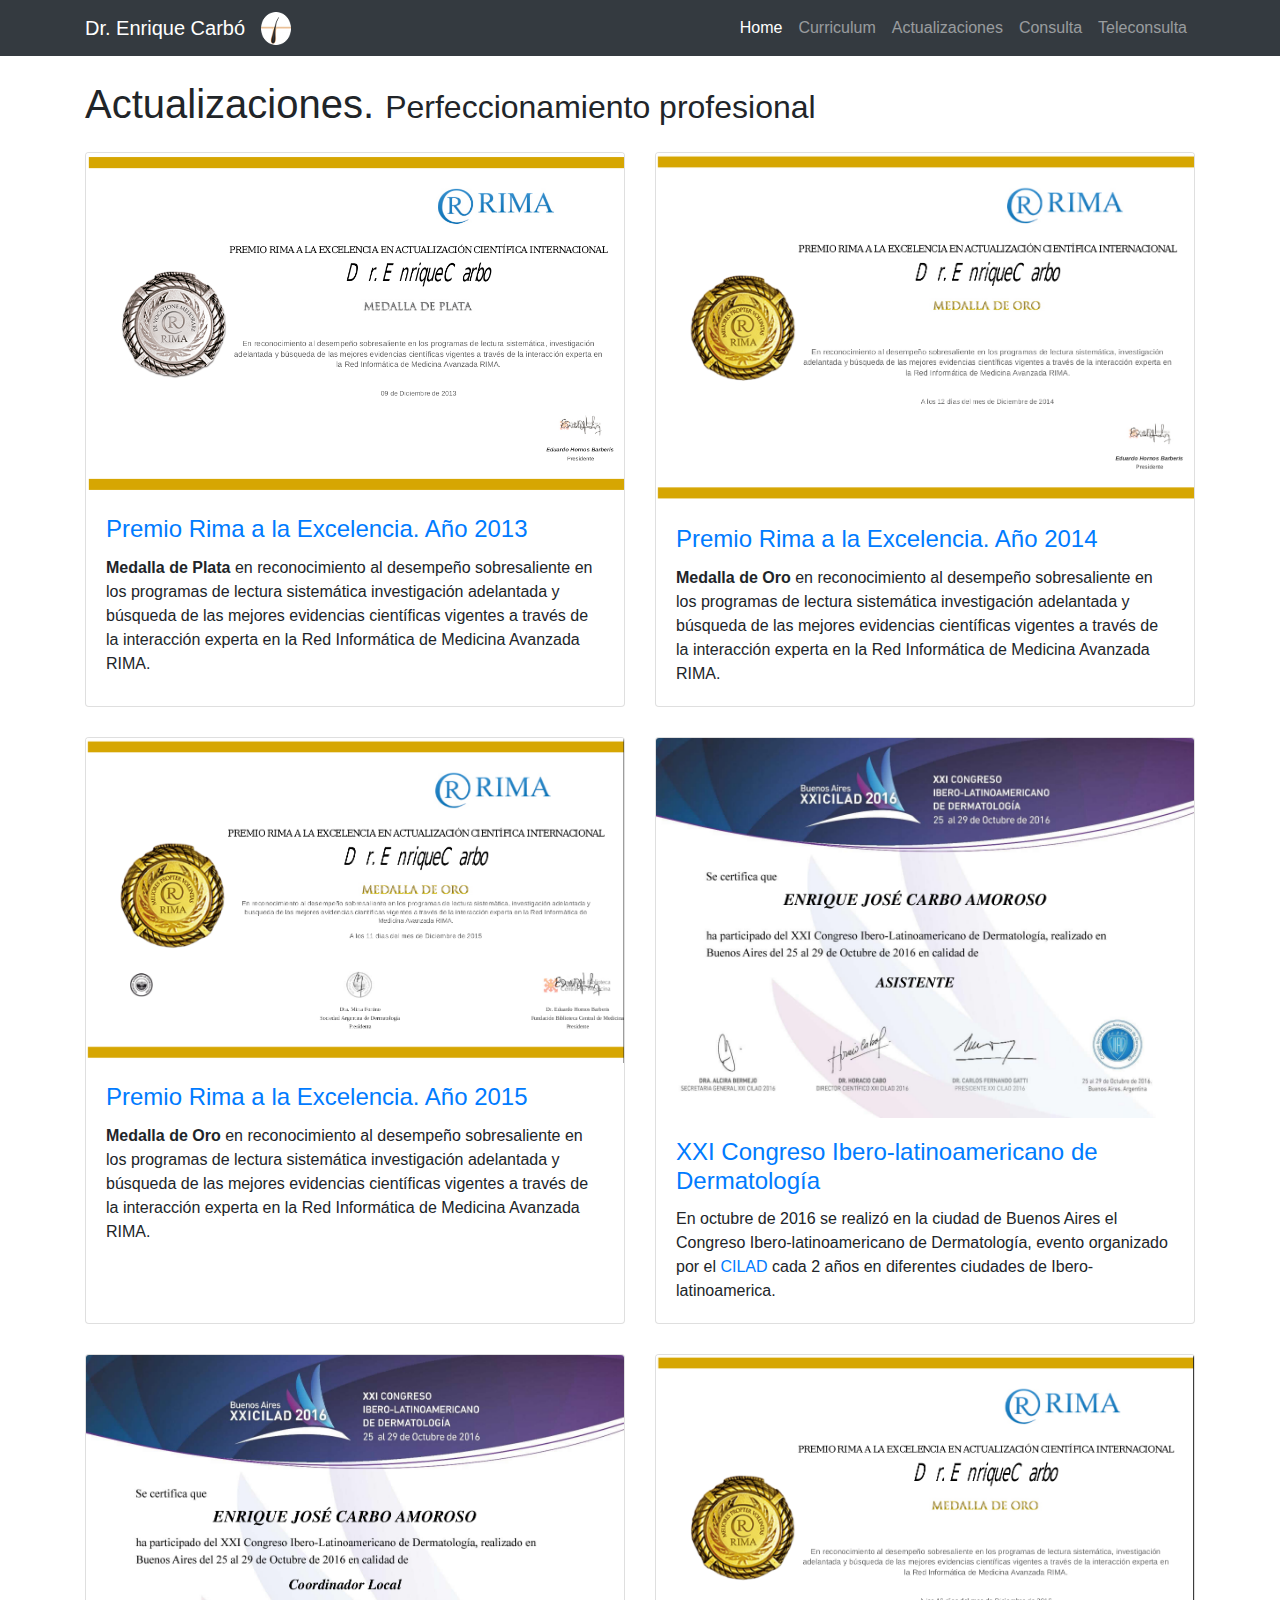
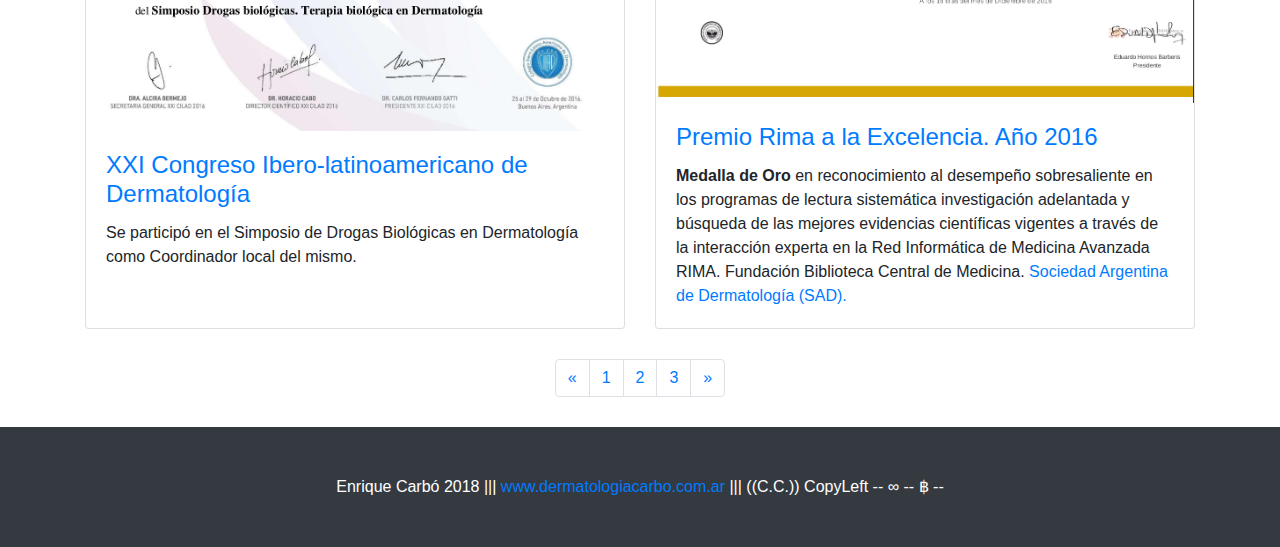
==== actualiza.html @ e18b0290 "Pagina V1.0" ====
<!DOCTYPE html>
<html lang="en">

  <head>

    <meta charset="utf-8">
    <meta name="viewport" content="width=device-width, initial-scale=1, shrink-to-fit=no">
    <meta name="description" content="">
    <meta name="author" content="">

    <title>Dr. Enrique Carbó - Dermatologia -</title>

    <!-- Bootstrap core CSS -->
    <link href="vendor/bootstrap/css/bootstrap.min.css" rel="stylesheet">

    <!-- Custom styles for this template -->
    <link href="css/2-col-portfolio.css" rel="stylesheet">

  </head>

  <body>

    <!-- Navigation -->
    <nav class="navbar navbar-expand-lg navbar-dark bg-dark fixed-top">
      <div class="container">
        <a class="navbar-brand" href="index.html">Dr. Enrique Carbó</a>
        <img class="img-fluid d-block mx-auto" src="img/hair.png" alt="">
        <button class="navbar-toggler" type="button" data-toggle="collapse" data-target="#navbarResponsive" aria-controls="navbarResponsive" aria-expanded="false" aria-label="Toggle navigation">
          <span class="navbar-toggler-icon"></span>
        </button>
        <div class="collapse navbar-collapse" id="navbarResponsive">
          <ul class="navbar-nav ml-auto">
            <li class="nav-item active">
              <a class="nav-link" href="index.html">Home
                <span class="sr-only">(current)</span>
              </a>
            </li>
            <li class="nav-item">
              <a class="nav-link" href="curriculum.html">Curriculum</a>
            </li>
            <li class="nav-item">
              <a class="nav-link" href="#">Actualizaciones</a>
            </li>
            <li class="nav-item">
              <a class="nav-link" href="consulta.html">Consulta</a>
            </li>
            <li class="nav-item">
              <a class="nav-link" href="#">Teleconsulta</a>
            </li>
          </ul>
        </div>
      </div>
    </nav>

    <!-- Page Content -->
    <div class="container">

      <!-- Page Heading -->
      <h1 class="my-4">Actualizaciones.
        <small>Perfeccionamiento profesional</small>
      </h1>
      <div class="row">
        <div class="col-lg-6 portfolio-item">
          <div class="card h-100">
            <a href="#"><img class="card-img-top" src="img/actualiza/rima2013.png" alt=""></a>
            <div class="card-body">
              <h4 class="card-title">
                <a href="#">Premio Rima a la Excelencia. Año 2013</a>
              </h4>
              <p class="card-text"><strong>Medalla de Plata</strong> en reconocimiento al desempeño sobresaliente en los programas de lectura sistemática investigación adelantada y búsqueda de las mejores evidencias científicas vigentes a través de la interacción experta en la Red Informática de Medicina Avanzada RIMA.</p>
            </div>
          </div>
        </div>
        <div class="col-lg-6 portfolio-item">
          <div class="card h-100">
            <a href="#"><img class="card-img-top" src="img/actualiza/rima2014.png" alt=""></a>
            <div class="card-body">
              <h4 class="card-title">
                <a href="#">Premio Rima a la Excelencia. Año 2014</a>
              </h4>
              <p class="card-text"><strong>Medalla de Oro</strong> en reconocimiento al desempeño sobresaliente en los programas de lectura sistemática investigación adelantada y búsqueda de las mejores evidencias científicas vigentes a través de la interacción experta en la Red Informática de Medicina Avanzada RIMA.</p>
            </div>
          </div>
        </div>
        <div class="col-lg-6 portfolio-item">
          <div class="card h-100">
            <a href="#"><img class="card-img-top" src="img/actualiza/rima2015.png" alt=""></a>
            <div class="card-body">
              <h4 class="card-title">
                <a href="#">Premio Rima a la Excelencia. Año 2015</a>
              </h4>
              <p class="card-text"><strong>Medalla de Oro</strong> en reconocimiento al desempeño sobresaliente en los programas de lectura sistemática investigación adelantada y búsqueda de las mejores evidencias científicas vigentes a través de la interacción experta en la Red Informática de Medicina Avanzada RIMA.</p>
            </div>
          </div>
        </div>
        <div class="col-lg-6 portfolio-item">
          <div class="card h-100">
            <a href="#"><img class="card-img-top" src="img/actualiza/2016cilad_asis.png" alt=""></a>
            <div class="card-body">
              <h4 class="card-title">
                <a href="#">XXI Congreso Ibero-latinoamericano de Dermatología</a>
              </h4>
              <p class="card-text">En octubre de 2016 se realizó en la
                ciudad de Buenos Aires el Congreso Ibero-latinoamericano de Dermatología, evento organizado por el <a href="http://www.cilad.org">CILAD</a> cada 2 años en diferentes ciudades de Ibero-latinoamerica. </p>
            </div>
          </div>
        </div>
        <div class="col-lg-6 portfolio-item">
          <div class="card h-100">
            <a href="#"><img class="card-img-top" src="img/actualiza/2016cilad_cientif.png" alt=""></a>
            <div class="card-body">
              <h4 class="card-title">
                <a href="#">XXI Congreso Ibero-latinoamericano de Dermatología</a>
              </h4>
              <p class="card-text">Se participó en el Simposio de Drogas Biológicas en Dermatología como Coordinador local del mismo.</p>
            </div>
          </div>
        </div>
        <div class="col-lg-6 portfolio-item">
          <div class="card h-100">
            <a href="#"><img class="card-img-top" src="img/actualiza/rima2016.png" alt=""></a>
            <div class="card-body">
              <h4 class="card-title">
                <a href="#">Premio Rima a la Excelencia. Año 2016</a>
              </h4>
              <p class="card-text"><strong>Medalla de Oro</strong> en reconocimiento al desempeño sobresaliente en los programas de lectura sistemática investigación adelantada y búsqueda de las mejores evidencias científicas vigentes a través de la interacción experta en la Red Informática de Medicina Avanzada RIMA. Fundación Biblioteca Central de Medicina. <a href="http://www.sad.org.ar/">Sociedad Argentina de Dermatología (SAD).</a></p>
            </div>
          </div>
        </div>
      </div>
      <!-- /.row -->

      <!-- Pagination -->
      <ul class="pagination justify-content-center">
        <li class="page-item">
          <a class="page-link" href="#" aria-label="Previous">
            <span aria-hidden="true">&laquo;</span>
            <span class="sr-only">Previous</span>
          </a>
        </li>
        <li class="page-item">
          <a class="page-link" href="actualiza.html">1</a>
        </li>
        <li class="page-item">
          <a class="page-link" href="actualiza1.html">2</a>
        </li>
        <li class="page-item">
          <a class="page-link" href="#">3</a>
        </li>
        <li class="page-item">
          <a class="page-link" href="actualiza1.html" aria-label="Next">
            <span aria-hidden="true">&raquo;</span>
            <span class="sr-only">Next</span>
          </a>
        </li>
      </ul>

    </div>
    <!-- /.container -->

    <!-- Footer -->
    <footer class="py-5 bg-dark">
      <div class="container">
        <p class="m-0 text-center text-white">Enrique Carbó 2018 ||| <a href="http://www.dermatologiacarbo.com.ar/">www.dermatologiacarbo.com.ar</a> ||| ((C.C.)) CopyLeft -- &infin; -- &#x0e3f; --</p>
      </div>
      <!-- /.container -->
    </footer>

    <!-- Bootstrap core JavaScript -->
    <script src="vendor/jquery/jquery.min.js"></script>
    <script src="vendor/bootstrap/js/bootstrap.bundle.min.js"></script>

  </body>

</html>
---- css/2-col-portfolio.css ----
/*!
 * Start Bootstrap - 2 Col Portfolio (https://startbootstrap.com/template-overviews/2-col-portfolio)
 * Copyright 2013-2018 Start Bootstrap
 * Licensed under MIT (https://github.com/BlackrockDigital/startbootstrap-2-col-portfolio/blob/master/LICENSE)
 */

body {
  padding-top: 54px;
}

@media (min-width: 992px) {
  body {
    padding-top: 56px;
  }
}

.portfolio-item {
  margin-bottom: 30px;
}

.pagination {
  margin-bottom: 30px;
}
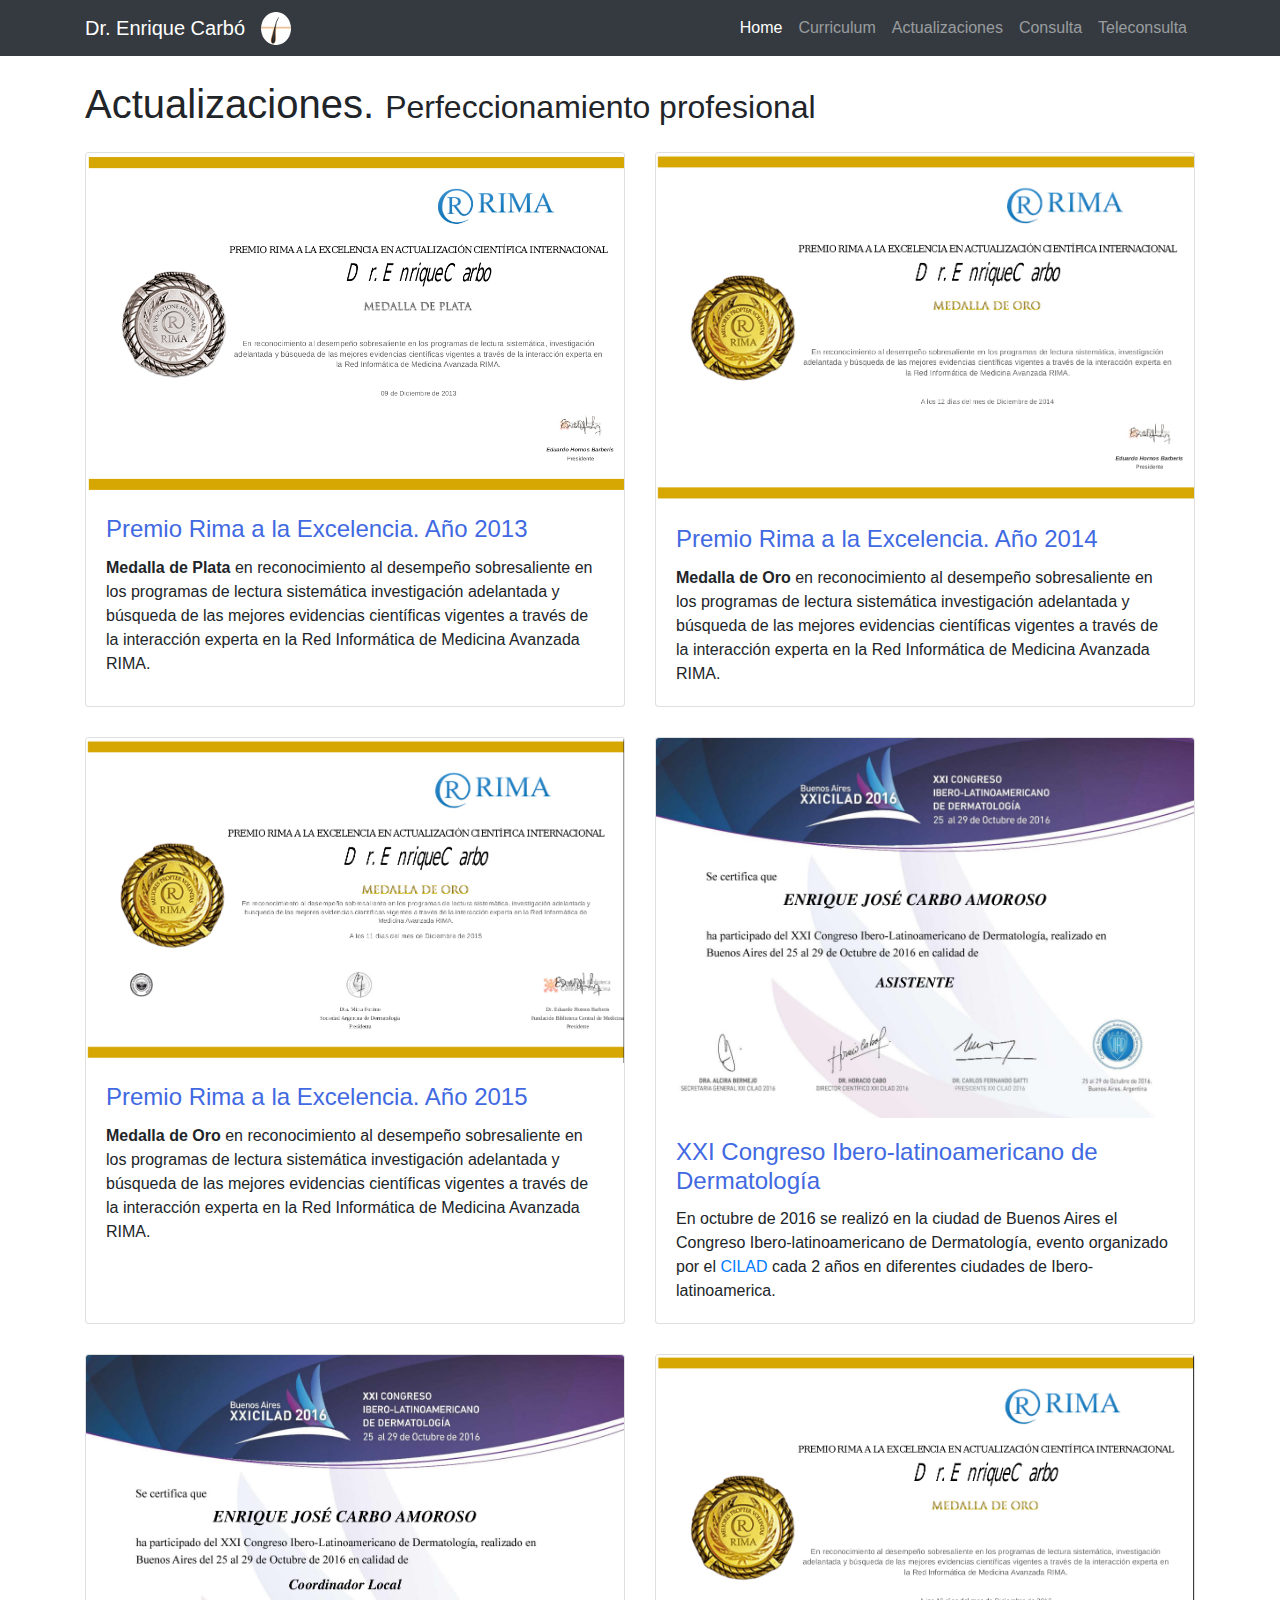
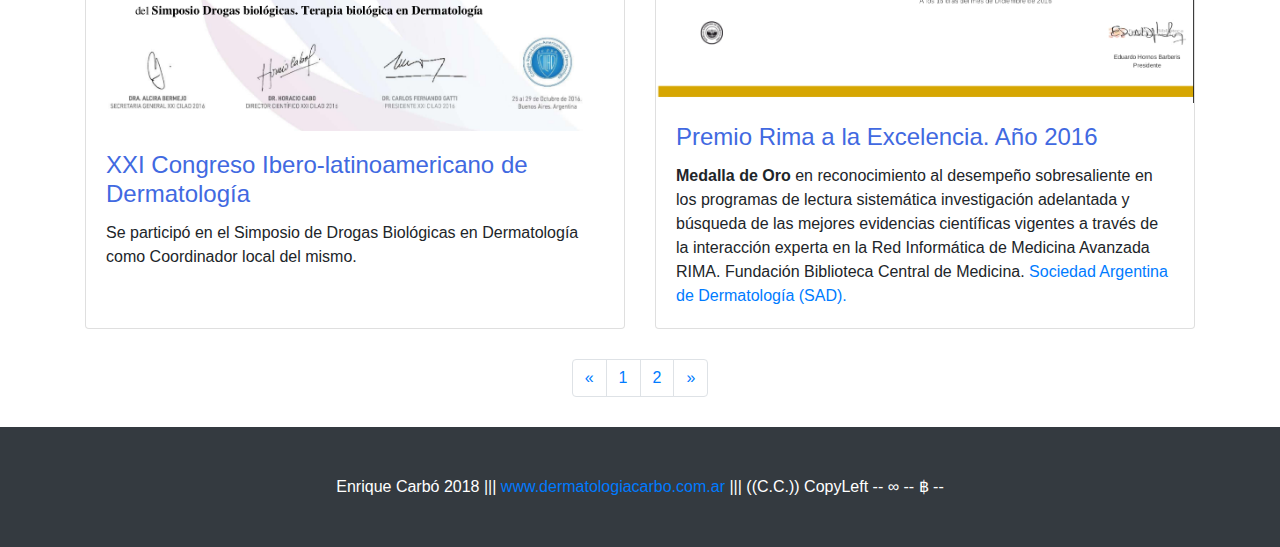
==== commit 08802d4f: "Nuevos cambios, agrego y modifico css" ====
--- a/actualiza.html
+++ b/actualiza.html
@@ -45,7 +45,7 @@
               <a class="nav-link" href="consulta.html">Consulta</a>
             </li>
             <li class="nav-item">
-              <a class="nav-link" href="#">Teleconsulta</a>
+              <a class="nav-link" href="teleconsulta.html">Teleconsulta</a>
             </li>
           </ul>
         </div>
@@ -62,21 +62,18 @@
       <div class="row">
         <div class="col-lg-6 portfolio-item">
           <div class="card h-100">
-            <a href="#"><img class="card-img-top" src="img/actualiza/rima2013.png" alt=""></a>
+            <img class="card-img-top" src="img/actualiza/rima2013.png" alt="rima 2013">
             <div class="card-body">
-              <h4 class="card-title">
-                <a href="#">Premio Rima a la Excelencia. Año 2013</a>
-              </h4>
+              <h4 class="card-title">Premio Rima a la Excelencia. Año 2013</h4>
               <p class="card-text"><strong>Medalla de Plata</strong> en reconocimiento al desempeño sobresaliente en los programas de lectura sistemática investigación adelantada y búsqueda de las mejores evidencias científicas vigentes a través de la interacción experta en la Red Informática de Medicina Avanzada RIMA.</p>
             </div>
           </div>
         </div>
         <div class="col-lg-6 portfolio-item">
           <div class="card h-100">
-            <a href="#"><img class="card-img-top" src="img/actualiza/rima2014.png" alt=""></a>
+            <img class="card-img-top" src="img/actualiza/rima2014.png" alt="rima 2014">
             <div class="card-body">
-              <h4 class="card-title">
-                <a href="#">Premio Rima a la Excelencia. Año 2014</a>
+              <h4 class="card-title"> Premio Rima a la Excelencia. Año 2014
               </h4>
               <p class="card-text"><strong>Medalla de Oro</strong> en reconocimiento al desempeño sobresaliente en los programas de lectura sistemática investigación adelantada y búsqueda de las mejores evidencias científicas vigentes a través de la interacción experta en la Red Informática de Medicina Avanzada RIMA.</p>
             </div>
@@ -84,22 +81,18 @@
         </div>
         <div class="col-lg-6 portfolio-item">
           <div class="card h-100">
-            <a href="#"><img class="card-img-top" src="img/actualiza/rima2015.png" alt=""></a>
+            <img class="card-img-top" src="img/actualiza/rima2015.png" alt="rima 2015">
             <div class="card-body">
-              <h4 class="card-title">
-                <a href="#">Premio Rima a la Excelencia. Año 2015</a>
-              </h4>
+              <h4 class="card-title"> Premio Rima a la Excelencia. Año 2015</h4>
               <p class="card-text"><strong>Medalla de Oro</strong> en reconocimiento al desempeño sobresaliente en los programas de lectura sistemática investigación adelantada y búsqueda de las mejores evidencias científicas vigentes a través de la interacción experta en la Red Informática de Medicina Avanzada RIMA.</p>
             </div>
           </div>
         </div>
         <div class="col-lg-6 portfolio-item">
           <div class="card h-100">
-            <a href="#"><img class="card-img-top" src="img/actualiza/2016cilad_asis.png" alt=""></a>
+            <img class="card-img-top" src="img/actualiza/2016cilad_asis.png" alt="cilad 2016">
             <div class="card-body">
-              <h4 class="card-title">
-                <a href="#">XXI Congreso Ibero-latinoamericano de Dermatología</a>
-              </h4>
+              <h4 class="card-title"> XXI Congreso Ibero-latinoamericano de Dermatología</h4>
               <p class="card-text">En octubre de 2016 se realizó en la
                 ciudad de Buenos Aires el Congreso Ibero-latinoamericano de Dermatología, evento organizado por el <a href="http://www.cilad.org">CILAD</a> cada 2 años en diferentes ciudades de Ibero-latinoamerica. </p>
             </div>
@@ -107,22 +100,18 @@
         </div>
         <div class="col-lg-6 portfolio-item">
           <div class="card h-100">
-            <a href="#"><img class="card-img-top" src="img/actualiza/2016cilad_cientif.png" alt=""></a>
+            <img class="card-img-top" src="img/actualiza/2016cilad_cientif.png" alt="cilad 2016">
             <div class="card-body">
-              <h4 class="card-title">
-                <a href="#">XXI Congreso Ibero-latinoamericano de Dermatología</a>
-              </h4>
+              <h4 class="card-title"> XXI Congreso Ibero-latinoamericano de Dermatología </h4>
               <p class="card-text">Se participó en el Simposio de Drogas Biológicas en Dermatología como Coordinador local del mismo.</p>
             </div>
           </div>
         </div>
         <div class="col-lg-6 portfolio-item">
           <div class="card h-100">
-            <a href="#"><img class="card-img-top" src="img/actualiza/rima2016.png" alt=""></a>
+            <img class="card-img-top" src="img/actualiza/rima2016.png" alt="rima 2016">
             <div class="card-body">
-              <h4 class="card-title">
-                <a href="#">Premio Rima a la Excelencia. Año 2016</a>
-              </h4>
+              <h4 class="card-title"> Premio Rima a la Excelencia. Año 2016</h4>
               <p class="card-text"><strong>Medalla de Oro</strong> en reconocimiento al desempeño sobresaliente en los programas de lectura sistemática investigación adelantada y búsqueda de las mejores evidencias científicas vigentes a través de la interacción experta en la Red Informática de Medicina Avanzada RIMA. Fundación Biblioteca Central de Medicina. <a href="http://www.sad.org.ar/">Sociedad Argentina de Dermatología (SAD).</a></p>
             </div>
           </div>
@@ -133,7 +122,7 @@
       <!-- Pagination -->
       <ul class="pagination justify-content-center">
         <li class="page-item">
-          <a class="page-link" href="#" aria-label="Previous">
+          <a class="page-link" href="actualiza1.html" aria-label="Previous">
             <span aria-hidden="true">&laquo;</span>
             <span class="sr-only">Previous</span>
           </a>
@@ -143,9 +132,6 @@
         </li>
         <li class="page-item">
           <a class="page-link" href="actualiza1.html">2</a>
-        </li>
-        <li class="page-item">
-          <a class="page-link" href="#">3</a>
         </li>
         <li class="page-item">
           <a class="page-link" href="actualiza1.html" aria-label="Next">
--- a/css/2-col-portfolio.css
+++ b/css/2-col-portfolio.css
@@ -21,3 +21,7 @@
 .pagination {
   margin-bottom: 30px;
 }
+
+h4 {
+	color: RoyalBlue; 
+}